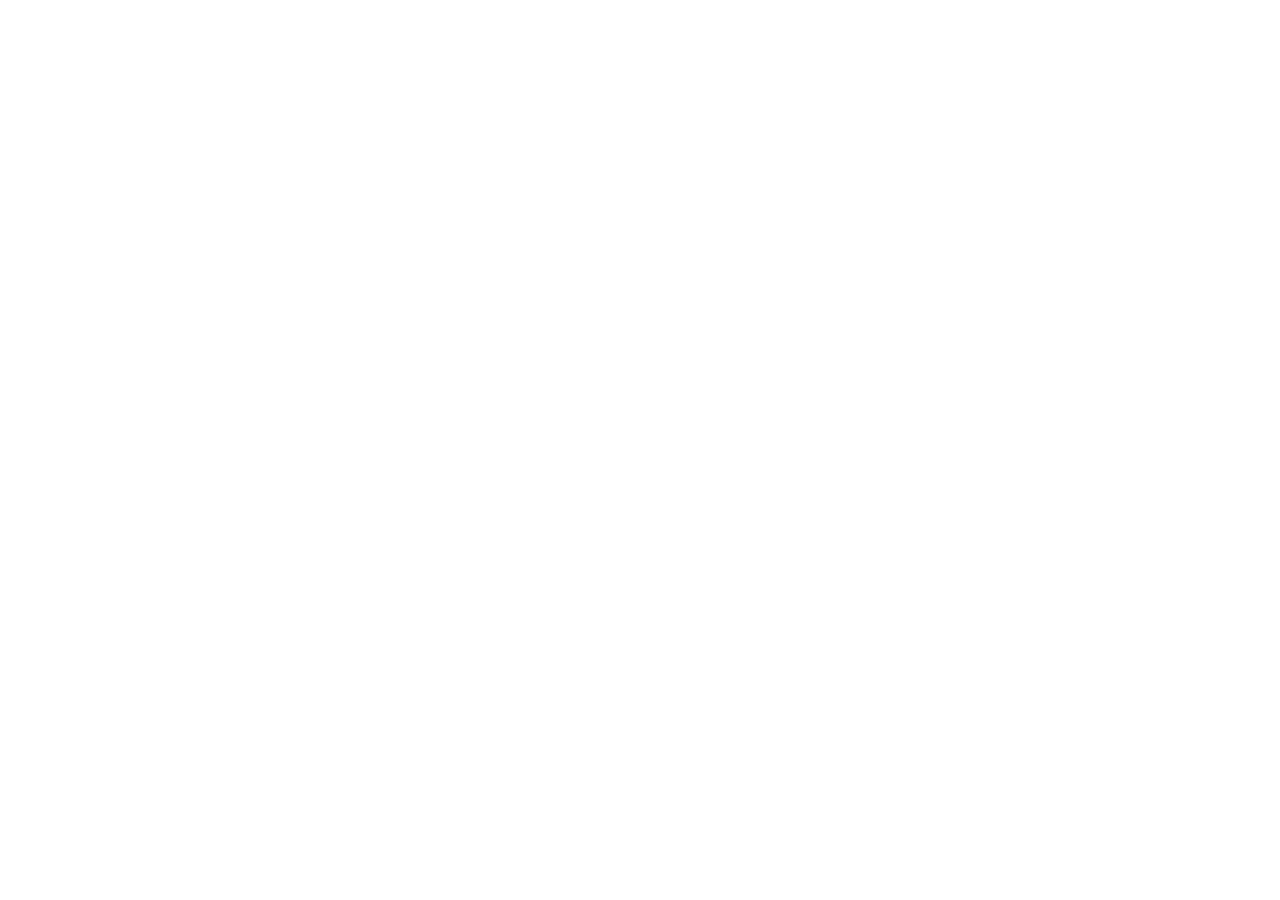
==== contact.html @ a7d70b5f "Initialisation de l'arborescence et des fichiers de base" ====
<!DOCTYPE html>
<html lang="fr">
<head>
    <meta charset="UTF-8">
    <meta name="viewport" content="width=device-width, initial-scale=1.0">
    <title>AfriConnect Summit 2026</title>
    <link rel="stylesheet" href="css/style.css">
</head>
<body>
    <!-- Contenu à venir -->
    <script src="js/main.js"></script>
</body>
</html>
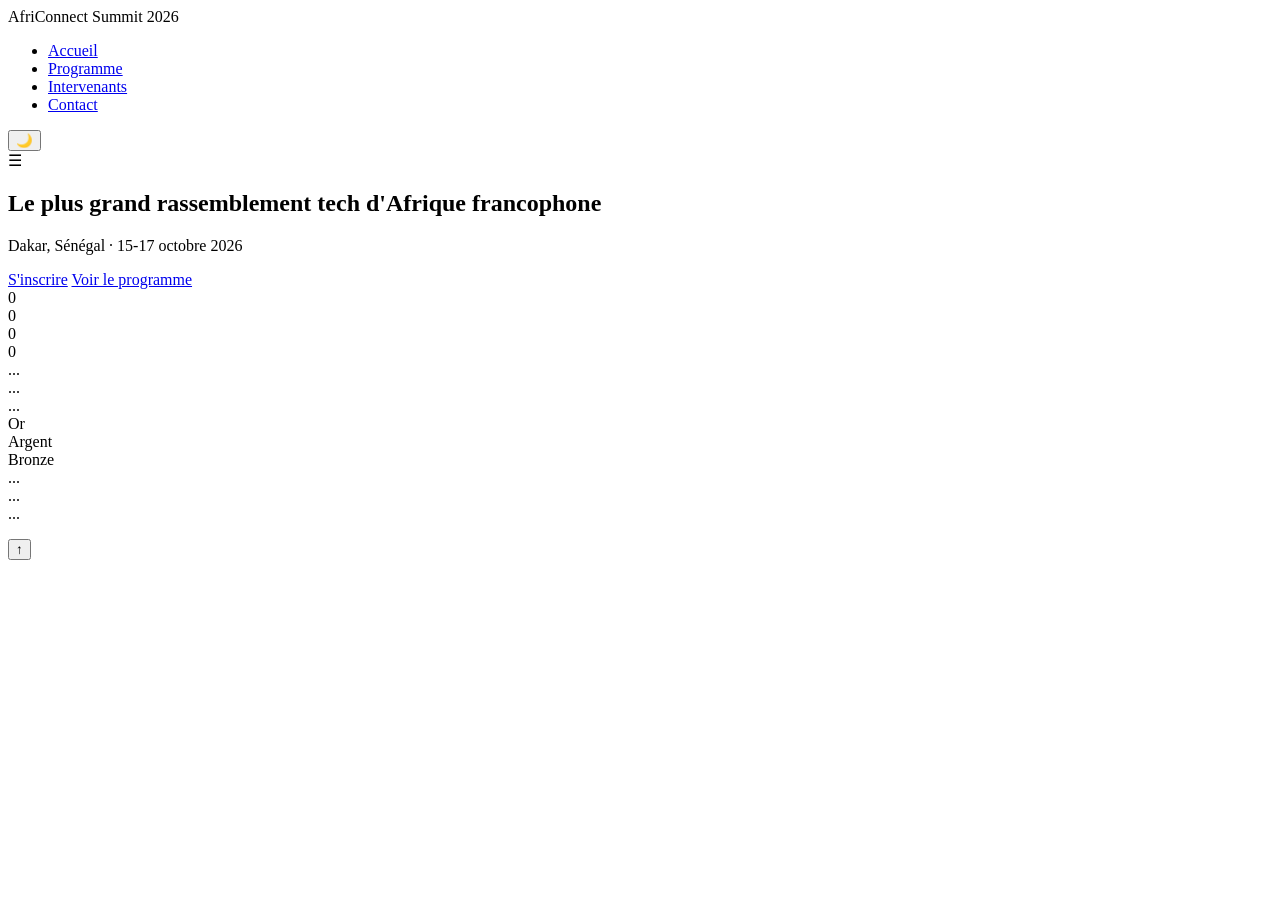
==== commit b7489052: "Commit 2 : Structure HTML sémantique des 4 pages" ====
--- a/contact.html
+++ b/contact.html
@@ -9,5 +9,65 @@
 <body>
     <!-- Contenu à venir -->
     <script src="js/main.js"></script>
+    
+    <header>
+        <nav>
+            <div class="logo">AfriConnect Summit 2026</div>
+            <ul class="nav-links">
+                <li><a href="index.html">Accueil</a></li>
+                <li><a href="programme.html">Programme</a></li>
+                <li><a href="intervenants.html">Intervenants</a></li>
+                <li><a href="contact.html">Contact</a></li>
+            </ul>
+            <button id="theme-toggle">🌙</button>
+            <div class="hamburger">☰</div>
+        </nav>
+    </header>
+    <main>
+        <!-- Section Hero -->
+        <section id="hero">
+            <h1>Le plus grand rassemblement tech d'Afrique francophone</h1>
+            <p>Dakar, Sénégal · 15-17 octobre 2026</p>
+            <a href="contact.html" class="cta">S'inscrire</a>
+            <a href="programme.html" class="cta">Voir le programme</a>
+            <div id="countdown"></div>
+        </section>
+
+        <!-- Section Chiffres clés -->
+        <section id="stats">
+            <div class="stat" data-target="1200">0</div>
+            <div class="stat" data-target="48">0</div>
+            <div class="stat" data-target="3">0</div>
+            <div class="stat" data-target="12">0</div>
+        </section>
+
+        <!-- Pourquoi participer -->
+        <section id="why">
+            <article>...</article>
+            <article>...</article>
+            <article>...</article>
+        </section>
+
+        <!-- Intervenants vedettes -->
+        <section id="speakers">
+            <!-- 4 cartes avec photo, nom, titre, pays -->
+        </section>
+
+        <!-- Sponsors -->
+        <section id="sponsors">
+            <div class="sponsor or">Or</div>
+            <div class="sponsor argent">Argent</div>
+            <div class="sponsor bronze">Bronze</div>
+        </section>
+    </main>
+    <footer>
+        <div class="footer-col">...</div>
+        <div class="footer-col">...</div>
+        <div class="footer-col">...</div>
+        <p id="footer-year"></p>
+        <button id="back-to-top">↑</button>
+    </footer>
+
+
 </body>
 </html>
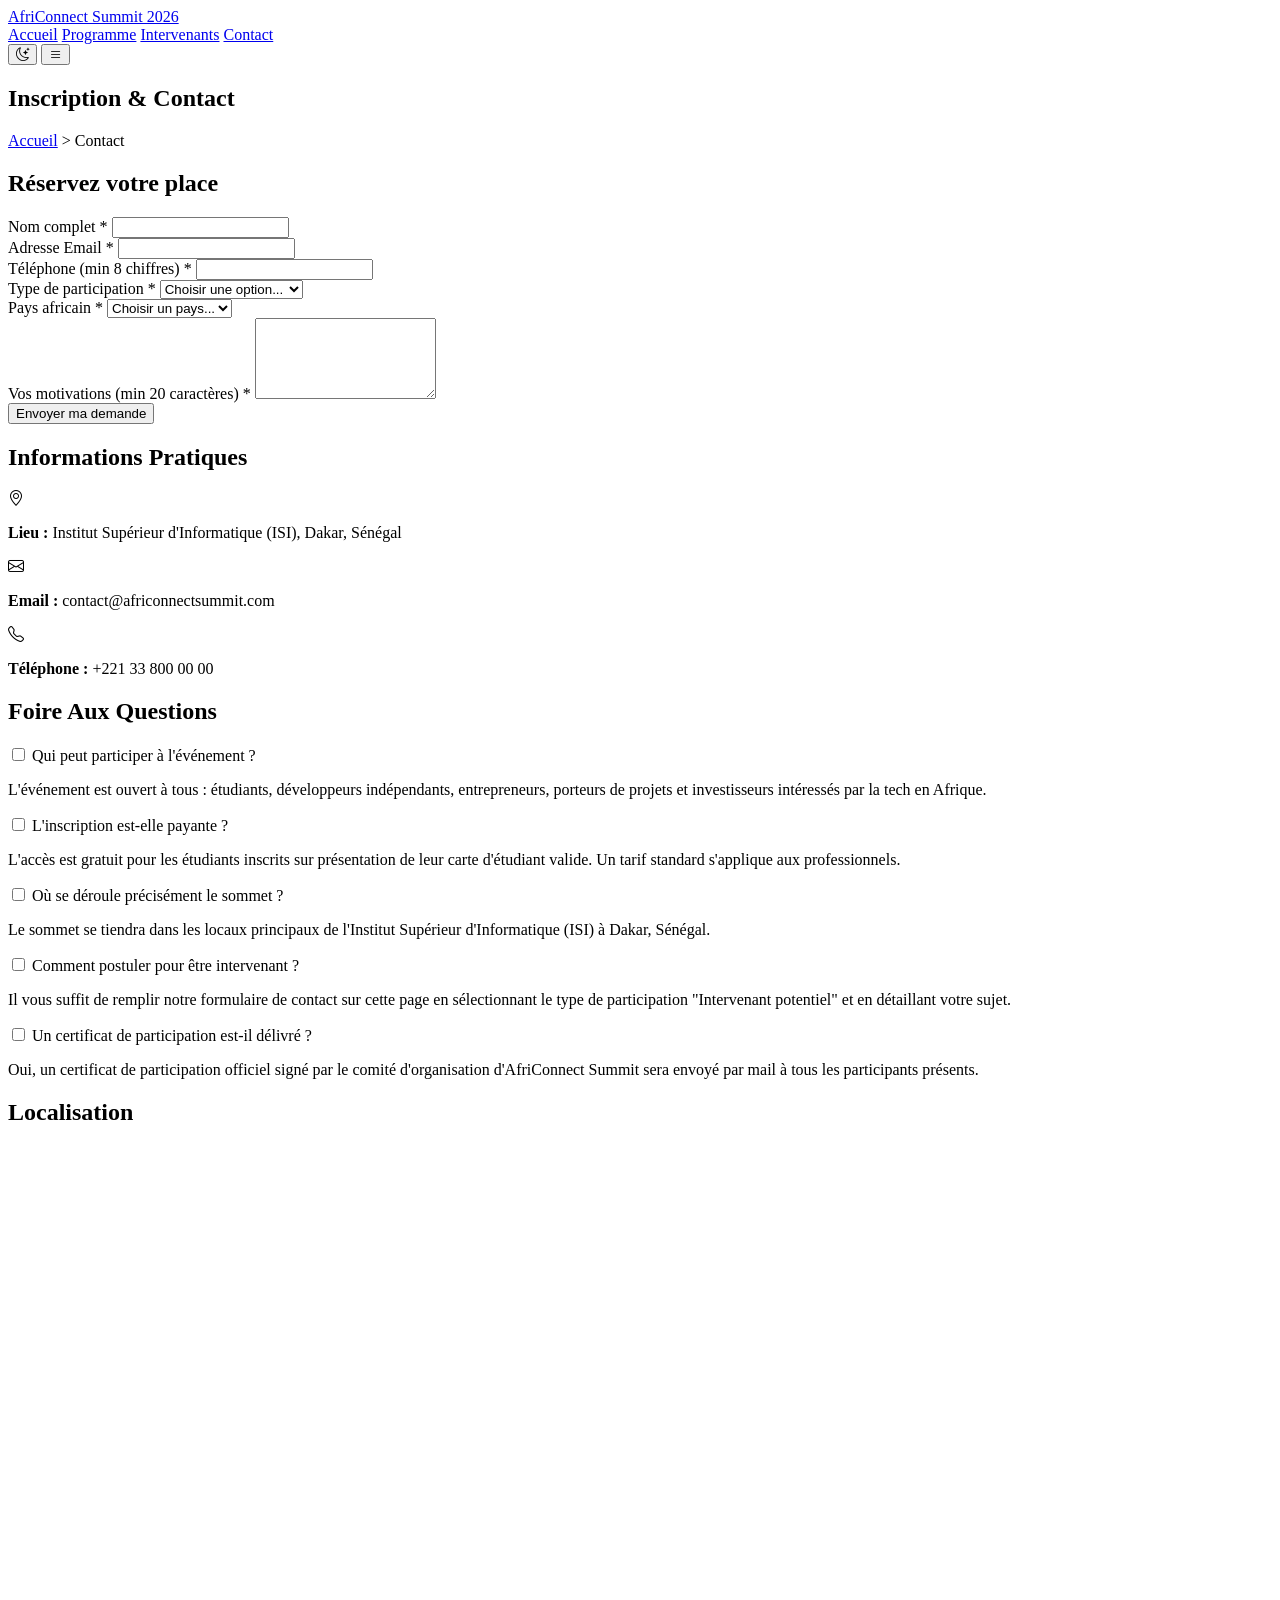
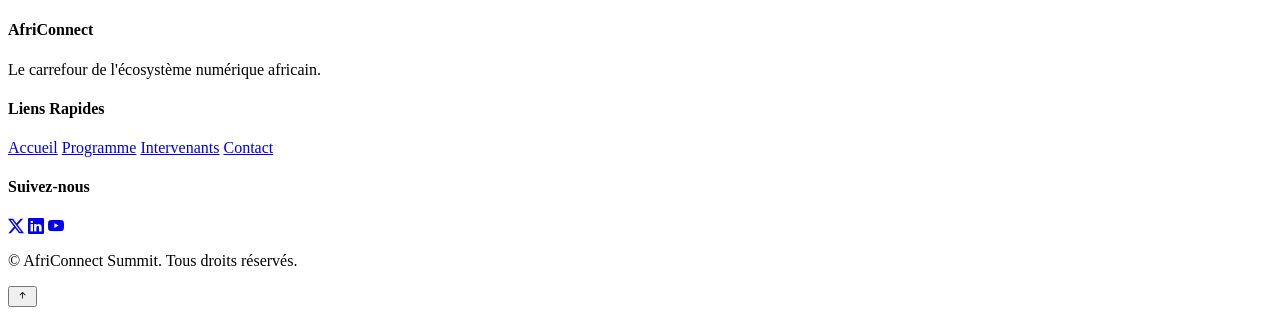
==== commit 205545f3: "Commit 2 : Structure HTML sémantique des 4 pages achevée" ====
--- a/contact.html
+++ b/contact.html
@@ -3,71 +3,205 @@
 <head>
     <meta charset="UTF-8">
     <meta name="viewport" content="width=device-width, initial-scale=1.0">
-    <title>AfriConnect Summit 2026</title>
+    <title>Inscription & Contact - AfriConnect Summit 2026</title>
+    <link rel="preconnect" href="https://fonts.googleapis.com">
+    <link rel="preconnect" href="https://fonts.gstatic.com" crossorigin>
+    <link href="https://fonts.googleapis.com/css2?family=Inter:wght@300;400;500;600&family=Syne:wght@700;800&display=swap" rel="stylesheet">
+    <link rel="stylesheet" href="https://cdn.jsdelivr.net/npm/bootstrap-icons@1.11.3/font/bootstrap-icons.min.css">
     <link rel="stylesheet" href="css/style.css">
 </head>
 <body>
-    <!-- Contenu à venir -->
-    <script src="js/main.js"></script>
-    
-    <header>
-        <nav>
-            <div class="logo">AfriConnect Summit 2026</div>
-            <ul class="nav-links">
-                <li><a href="index.html">Accueil</a></li>
-                <li><a href="programme.html">Programme</a></li>
-                <li><a href="intervenants.html">Intervenants</a></li>
-                <li><a href="contact.html">Contact</a></li>
-            </ul>
-            <button id="theme-toggle">🌙</button>
-            <div class="hamburger">☰</div>
+
+    <!-- NAVBAR COMMUNE -->
+    <header class="main-header">
+        <nav class="navbar">
+            <a href="index.html" class="logo">AfriConnect Summit 2026</a>
+            <div class="nav-links" id="navLinks">
+                <a href="index.html">Accueil</a>
+                <a href="programme.html">Programme</a>
+                <a href="intervenants.html">Intervenants</a>
+                <a href="contact.html" class="active">Contact</a>
+            </div>
+            <div class="nav-actions">
+                <button id="themeToggle" aria-label="Changer de thème"><i class="bi bi-moon-stars"></i></button>
+                <button class="hamburger" id="hamburger" aria-label="Ouvrir le menu"><i class="bi bi-list"></i></button>
+            </div>
         </nav>
     </header>
+
     <main>
-        <!-- Section Hero -->
-        <section id="hero">
-            <h1>Le plus grand rassemblement tech d'Afrique francophone</h1>
-            <p>Dakar, Sénégal · 15-17 octobre 2026</p>
-            <a href="contact.html" class="cta">S'inscrire</a>
-            <a href="programme.html" class="cta">Voir le programme</a>
-            <div id="countdown"></div>
-        </section>
-
-        <!-- Section Chiffres clés -->
-        <section id="stats">
-            <div class="stat" data-target="1200">0</div>
-            <div class="stat" data-target="48">0</div>
-            <div class="stat" data-target="3">0</div>
-            <div class="stat" data-target="12">0</div>
-        </section>
-
-        <!-- Pourquoi participer -->
-        <section id="why">
-            <article>...</article>
-            <article>...</article>
-            <article>...</article>
-        </section>
-
-        <!-- Intervenants vedettes -->
-        <section id="speakers">
-            <!-- 4 cartes avec photo, nom, titre, pays -->
-        </section>
-
-        <!-- Sponsors -->
-        <section id="sponsors">
-            <div class="sponsor or">Or</div>
-            <div class="sponsor argent">Argent</div>
-            <div class="sponsor bronze">Bronze</div>
+        <!-- HERO INTERNE -->
+        <section class="internal-hero">
+            <h1>Inscription & Contact</h1>
+            <nav class="breadcrumb" aria-label="Fil d'Ariane">
+                <a href="index.html">Accueil</a> &gt; <span>Contact</span>
+            </nav>
+        </section>
+
+        <!-- FORMULAIRE DE CONTACT (Deux colonnes) -->
+        <section class="contact-section">
+            <div class="contact-container">
+                <!-- Colonne Gauche : Formulaire -->
+                <div class="contact-form-side">
+                    <h2>Réservez votre place</h2>
+                    <div id="formSuccessMessage" class="success-message" style="display: none;"></div>
+                    <form id="registrationForm" novalidate>
+                        <div class="form-group">
+                            <label for="fullName">Nom complet *</label>
+                            <input type="text" id="fullName" name="fullName" required>
+                            <span class="error-text" id="fullNameError"></span>
+                        </div>
+                        <div class="form-group">
+                            <label for="email">Adresse Email *</label>
+                            <input type="email" id="email" name="email" required>
+                            <span class="error-text" id="emailError"></span>
+                        </div>
+                        <div class="form-group">
+                            <label for="phone">Téléphone (min 8 chiffres) *</label>
+                            <input type="tel" id="phone" name="phone" required>
+                            <span class="error-text" id="phoneError"></span>
+                        </div>
+                        <div class="form-group">
+                            <label for="participationType">Type de participation *</label>
+                            <select id="participationType" name="participationType" required>
+                                <option value="">Choisir une option...</option>
+                                <option value="student">Étudiant</option>
+                                <option value="professional">Professionnel</option>
+                                <option value="speaker">Intervenant potentiel</option>
+                                <option value="sponsor">Sponsor potentiel</option>
+                            </select>
+                            <span class="error-text" id="participationTypeError"></span>
+                        </div>
+                        <div class="form-group">
+                            <label for="country">Pays africain *</label>
+                            <select id="country" name="country" required>
+                                <option value="">Choisir un pays...</option>
+                                <option value="Sénégal">Sénégal</option>
+                                <option value="Mali">Mali</option>
+                                <option value="Côte d'Ivoire">Côte d'Ivoire</option>
+                                <option value="Burkina Faso">Burkina Faso</option>
+                                <option value="Guinée">Guinée</option>
+                                <option value="Mauritanie">Mauritanie</option>
+                                <option value="Togo">Togo</option>
+                                <option value="Bénin">Bénin</option>
+                                <option value="Niger">Niger</option>
+                                <option value="Cameroun">Cameroun</option>
+                            </select>
+                            <span class="error-text" id="countryError"></span>
+                        </div>
+                        <div class="form-group">
+                            <label for="message">Vos motivations (min 20 caractères) *</label>
+                            <textarea id="message" name="message" rows="5" required></textarea>
+                            <span class="error-text" id="messageError"></span>
+                        </div>
+                        <button type="submit" class="btn btn-primary btn-block">Envoyer ma demande</button>
+                    </form>
+                </div>
+
+                <!-- Colonne Droite : Infos Pratiques -->
+                <div class="contact-info-side">
+                    <h2>Informations Pratiques</h2>
+                    <div class="info-item">
+                        <i class="bi bi-geo-alt"></i>
+                        <p><strong>Lieu :</strong> Institut Supérieur d'Informatique (ISI), Dakar, Sénégal</p>
+                    </div>
+                    <div class="info-item">
+                        <i class="bi bi-envelope"></i>
+                        <p><strong>Email :</strong> contact@africonnectsummit.com</p>
+                    </div>
+                    <div class="info-item">
+                        <i class="bi bi-telephone"></i>
+                        <p><strong>Téléphone :</strong> +221 33 800 00 00</p>
+                    </div>
+                </div>
+            </div>
+        </section>
+
+        <!-- FAQ ACCORDÉON (CSS PUR) -->
+        <section class="faq-section scroll-reveal">
+            <h2 class="section-title">Foire Aux Questions</h2>
+            <div class="accordion">
+                <!-- Question 1 -->
+                <div class="accordion-item">
+                    <input type="checkbox" id="faq1" class="accordion-toggle">
+                    <label for="faq1" class="accordion-header">Qui peut participer à l'événement ?</label>
+                    <div class="accordion-content">
+                        <p>L'événement est ouvert à tous : étudiants, développeurs indépendants, entrepreneurs, porteurs de projets et investisseurs intéressés par la tech en Afrique.</p>
+                    </div>
+                </div>
+                <!-- Question 2 -->
+                <div class="accordion-item">
+                    <input type="checkbox" id="faq2" class="accordion-toggle">
+                    <label for="faq2" class="accordion-header">L'inscription est-elle payante ?</label>
+                    <div class="accordion-content">
+                        <p>L'accès est gratuit pour les étudiants inscrits sur présentation de leur carte d'étudiant valide. Un tarif standard s'applique aux professionnels.</p>
+                    </div>
+                </div>
+                <!-- Question 3 -->
+                <div class="accordion-item">
+                    <input type="checkbox" id="faq3" class="accordion-toggle">
+                    <label for="faq3" class="accordion-header">Où se déroule précisément le sommet ?</label>
+                    <div class="accordion-content">
+                        <p>Le sommet se tiendra dans les locaux principaux de l'Institut Supérieur d'Informatique (ISI) à Dakar, Sénégal.</p>
+                    </div>
+                </div>
+                <!-- Question 4 -->
+                <div class="accordion-item">
+                    <input type="checkbox" id="faq4" class="accordion-toggle">
+                    <label for="faq4" class="accordion-header">Comment postuler pour être intervenant ?</label>
+                    <div class="accordion-content">
+                        <p>Il vous suffit de remplir notre formulaire de contact sur cette page en sélectionnant le type de participation "Intervenant potentiel" et en détaillant votre sujet.</p>
+                    </div>
+                </div>
+                <!-- Question 5 -->
+                <div class="accordion-item">
+                    <input type="checkbox" id="faq5" class="accordion-toggle">
+                    <label for="faq5" class="accordion-header">Un certificat de participation est-il délivré ?</label>
+                    <div class="accordion-content">
+                        <p>Oui, un certificat de participation officiel signé par le comité d'organisation d'AfriConnect Summit sera envoyé par mail à tous les participants présents.</p>
+                    </div>
+                </div>
+            </div>
+        </section>
+
+        <!-- GOOGLE MAPS IFRAME -->
+        <section class="map-section">
+            <h2 class="section-title">Localisation</h2>
+            <div class="map-container">
+                <iframe src="https://www.google.com/maps/embed?pb=!1m18!1m12!1m3!1d3859.2272288330764!2d-17.45187742588147!3d14.700140774026875!2m3!1f0!2f0!3f0!3m2!1i1024!2i768!4f13.1!3m3!1m2!1s0xec110b64db5cb65%3A0x6b801a6b0c2a5df6!2sInstitut%20Sup%C3%A9rieur%20d&#39;Informatique!5e0!3m2!1sfr!2ssn!4v1717000000000!5m2!1sfr!2ssn" width="100%" height="450" style="border:0;" allowfullscreen="" loading="lazy" referrerpolicy="no-referrer-when-downgrade"></iframe>
+            </div>
         </section>
     </main>
-    <footer>
-        <div class="footer-col">...</div>
-        <div class="footer-col">...</div>
-        <div class="footer-col">...</div>
-        <p id="footer-year"></p>
-        <button id="back-to-top">↑</button>
+
+    <!-- FOOTER COMMUN -->
+    <footer class="main-footer">
+        <div class="footer-container">
+            <div class="footer-col">
+                <h4>AfriConnect</h4>
+                <p>Le carrefour de l'écosystème numérique africain.</p>
+            </div>
+            <div class="footer-col">
+                <h4>Liens Rapides</h4>
+                <a href="index.html">Accueil</a>
+                <a href="programme.html">Programme</a>
+                <a href="intervenants.html">Intervenants</a>
+                <a href="contact.html">Contact</a>
+            </div>
+            <div class="footer-col">
+                <h4>Suivez-nous</h4>
+                <div class="social-links">
+                    <a href="#" aria-label="Twitter"><i class="bi bi-twitter-x"></i></a>
+                    <a href="#" aria-label="LinkedIn"><i class="bi bi-linkedin"></i></a>
+                    <a href="#" aria-label="YouTube"><i class="bi bi-youtube"></i></a>
+                </div>
+            </div>
+        </div>
+        <div class="footer-bottom">
+            <p>&copy; <span id="currentYear"></span> AfriConnect Summit. Tous droits réservés.</p>
+        </div>
+        <button id="scrollTopBtn" aria-label="Retour en haut de page"><i class="bi bi-arrow-up-short"></i></button>
     </footer>
 
-
+    <script src="js/main.js"></script>
 </body>
 </html>
